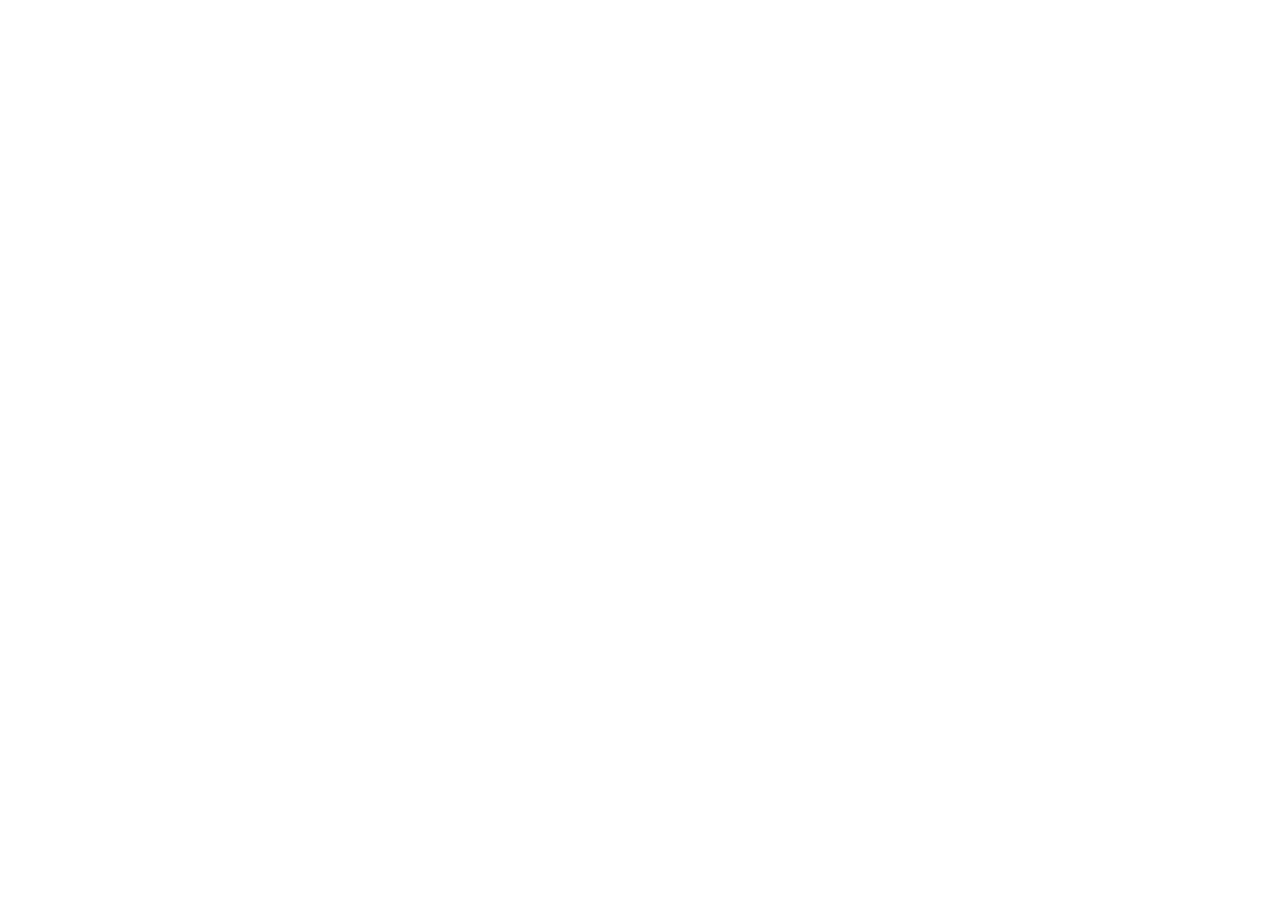
==== index.html @ aa781cdb "chore:estructura inicial" ====
<!DOCTYPE html>
<html lang="en">
<head>
    <meta charset="UTF-8">
    <meta name="viewport" content="width=device-width, initial-scale=1.0">
    <title>Alke Wallet</title>
</head>
<body>
    <script type="module" src="./assets/js/app.js"></script>
</body>
</html>
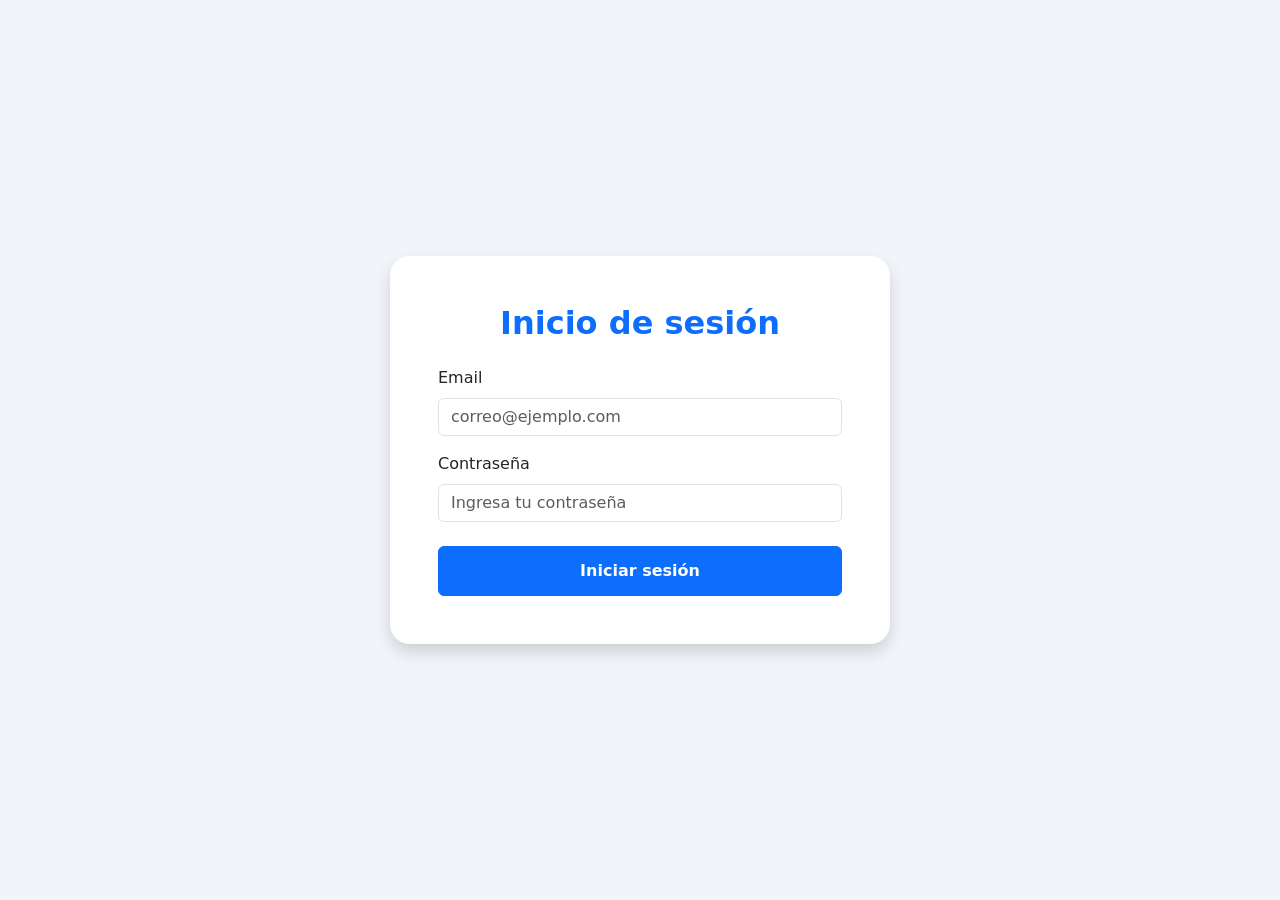
==== commit d6bd4318: "agregando metadatos a la web" ====
--- a/index.html
+++ b/index.html
@@ -1,11 +1,16 @@
-<!DOCTYPE html>
+<!doctype html>
 <html lang="en">
-<head>
-    <meta charset="UTF-8">
-    <meta name="viewport" content="width=device-width, initial-scale=1.0">
+  <head>
+    <meta charset="UTF-8" />
+    <meta name="viewport" content="width=device-width, initial-scale=1.0" />
+    <meta name="author" content="Abraham Lillo - Toffy Caluga" />
+    <meta
+      name="description"
+      content="Alke Wallet es una billetera digital educativa desarrollada con HTML, CSS, Bootstrap, JavaScript y jQuery para el bootcamp de desarrollo fullstack java."
+    />
     <title>Alke Wallet</title>
-</head>
-<body>
+  </head>
+  <body>
     <script type="module" src="./assets/js/app.js"></script>
-</body>
-</html>+  </body>
+</html>
